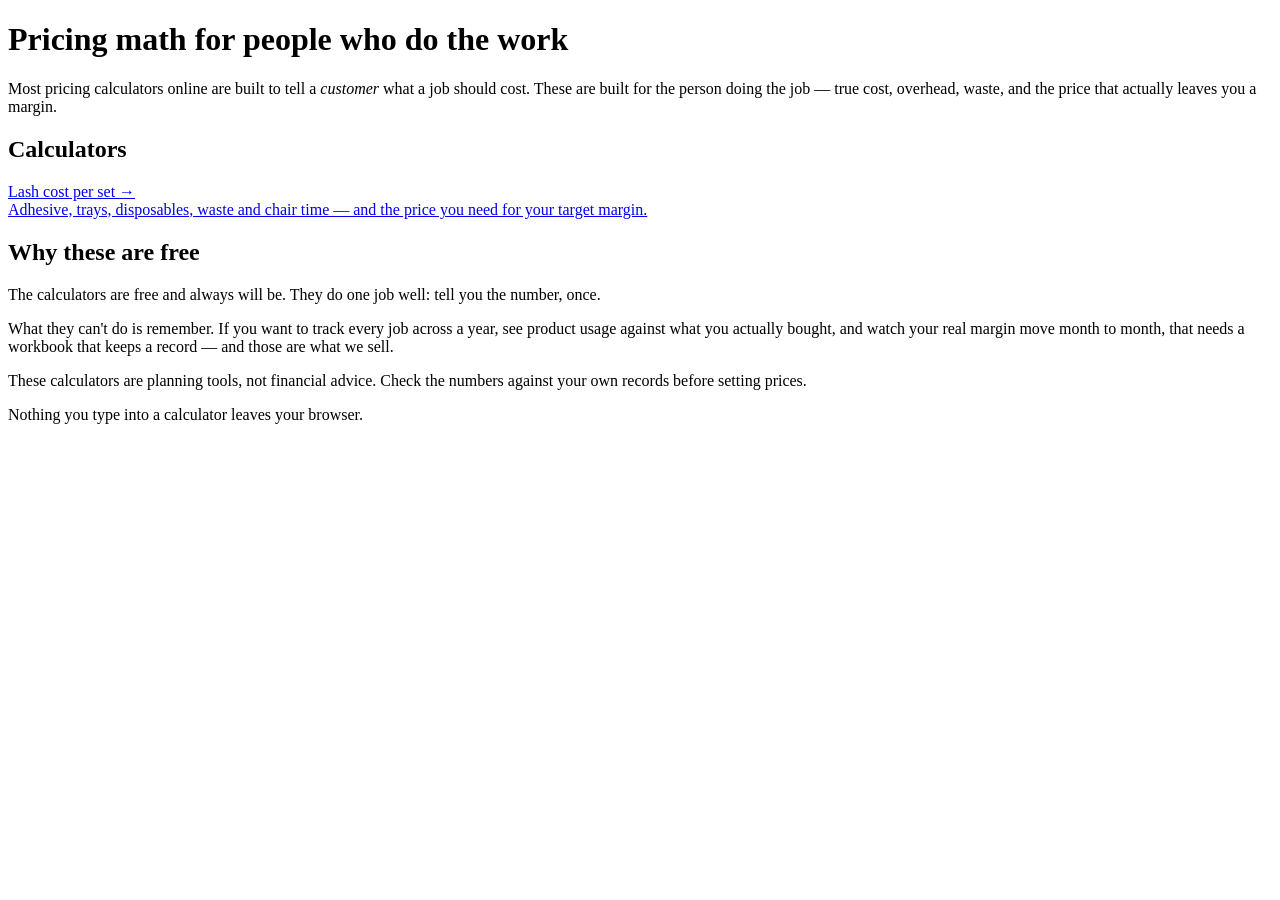
==== index.html @ 93594331 "Add initial index.html for pricing calculators" ====
<!DOCTYPE html>
<html lang="en">
<head>
<meta charset="utf-8">
<meta name="viewport" content="width=device-width, initial-scale=1">
<title>Trade Tools</title>
<meta name="description" content="Free pricing calculators built for the operator, not the customer. Work out what your work actually costs you and what you need to charge.">
<link rel="stylesheet" href="/assets/style.css">
</head>
<body>
<div class="wrap">

<h1>Pricing math for people who do the work</h1>
<p class="sub">Most pricing calculators online are built to tell a <em>customer</em> what a job should cost. These are built for the person doing the job — true cost, overhead, waste, and the price that actually leaves you a margin.</p>

<h2>Calculators</h2>

<a class="cta" href="/calculators/lash-cost-per-set/" style="margin-top:.75rem">
  <div class="t">Lash cost per set →</div>
  <div class="d">Adhesive, trays, disposables, waste and chair time — and the price you need for your target margin.</div>
</a>

<!-- Add one block per calculator as each goes live. Keep the list short and
     real: an empty "coming soon" link costs more trust than it buys. -->

<h2>Why these are free</h2>
<div class="prose">
  <p>The calculators are free and always will be. They do one job well: tell you the number, once.</p>
  <p>What they can't do is remember. If you want to track every job across a year, see product usage against what you actually bought, and watch your real margin move month to month, that needs a workbook that keeps a record — and those are what we sell.</p>
</div>

<footer>
  <p>These calculators are planning tools, not financial advice. Check the numbers against your own records before setting prices.</p>
  <p>Nothing you type into a calculator leaves your browser.</p>
</footer>

</div>
</body>
</html>
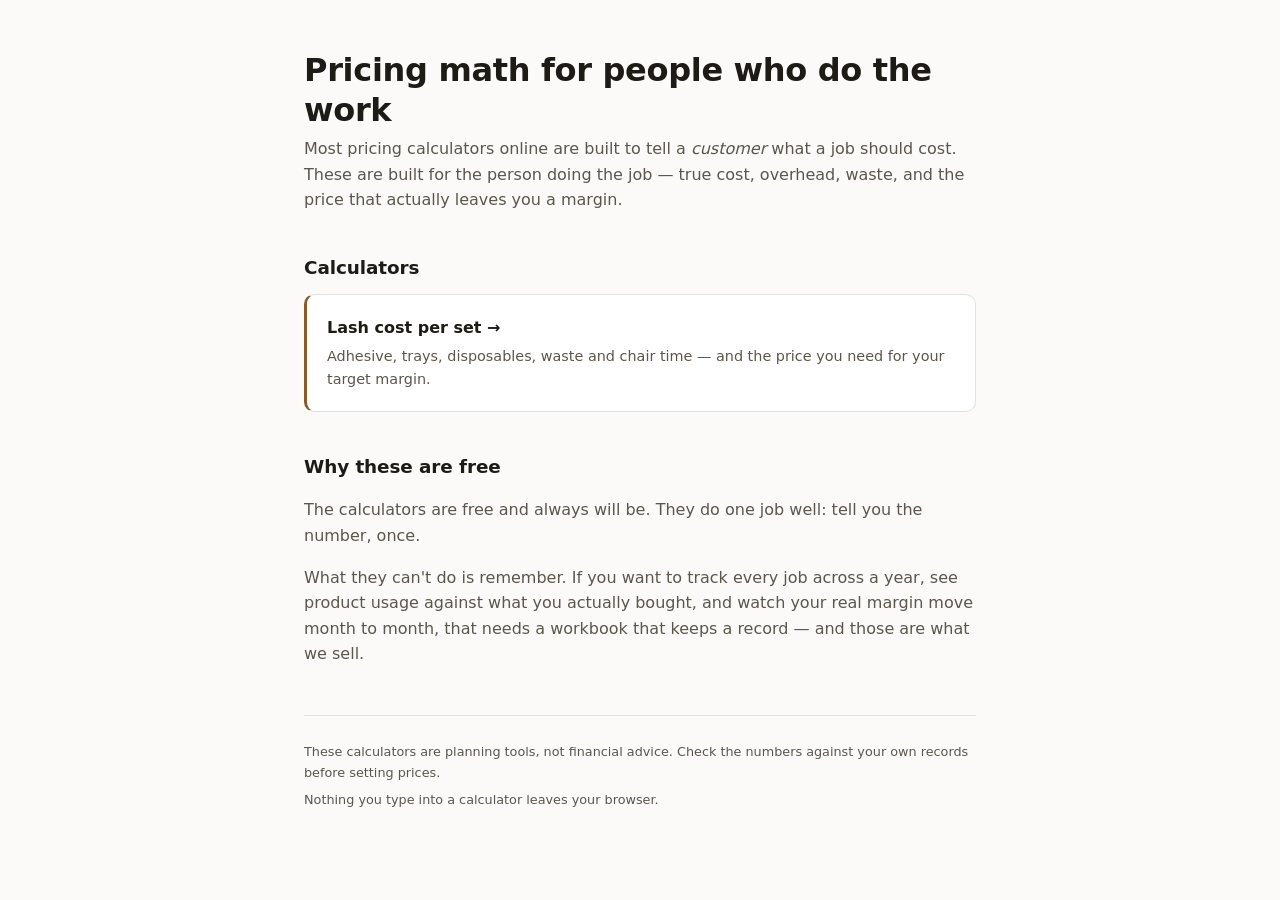
==== commit 19017597: "Fix stylesheet link path in index.html" ====
--- a/index.html
+++ b/index.html
@@ -5,7 +5,7 @@
 <meta name="viewport" content="width=device-width, initial-scale=1">
 <title>Trade Tools</title>
 <meta name="description" content="Free pricing calculators built for the operator, not the customer. Work out what your work actually costs you and what you need to charge.">
-<link rel="stylesheet" href="/assets/style.css">
+<link rel="stylesheet" href="assets/style.css">
 </head>
 <body>
 <div class="wrap">
@@ -15,7 +15,7 @@
 
 <h2>Calculators</h2>
 
-<a class="cta" href="/calculators/lash-cost-per-set/" style="margin-top:.75rem">
+<a class="cta" href="calculators/lash-cost-per-set/" style="margin-top:.75rem">
   <div class="t">Lash cost per set →</div>
   <div class="d">Adhesive, trays, disposables, waste and chair time — and the price you need for your target margin.</div>
 </a>
--- a/assets/style.css
+++ b/assets/style.css
@@ -0,0 +1,177 @@
+:root {
+  --bg: #fbfaf8;
+  --surface: #ffffff;
+  --border: #e5e1da;
+  --ink: #1e1b16;
+  --ink-soft: #5c564c;
+  --accent: #8a5a2b;
+  --accent-soft: #f5efe6;
+  --good: #2f6b4f;
+  --radius: 10px;
+  --maxw: 44rem;
+}
+
+@media (prefers-color-scheme: dark) {
+  :root:not([data-theme="light"]) {
+    --bg: #17150f;
+    --surface: #211e17;
+    --border: #38332a;
+    --ink: #f2ede4;
+    --ink-soft: #a9a196;
+    --accent: #d8a35f;
+    --accent-soft: #2b2419;
+    --good: #7cc4a0;
+  }
+}
+
+:root[data-theme="dark"] {
+  --bg: #17150f;
+  --surface: #211e17;
+  --border: #38332a;
+  --ink: #f2ede4;
+  --ink-soft: #a9a196;
+  --accent: #d8a35f;
+  --accent-soft: #2b2419;
+  --good: #7cc4a0;
+}
+
+* { box-sizing: border-box; }
+
+body {
+  margin: 0;
+  background: var(--bg);
+  color: var(--ink);
+  font: 16px/1.6 ui-sans-serif, system-ui, -apple-system, "Segoe UI", sans-serif;
+  -webkit-text-size-adjust: 100%;
+}
+
+.wrap {
+  max-width: var(--maxw);
+  margin: 0 auto;
+  padding: 2.5rem 16px 4rem;
+}
+
+header a.home {
+  color: var(--ink-soft);
+  text-decoration: none;
+  font-size: .9rem;
+}
+
+h1 {
+  font-size: clamp(1.5rem, 4.5vw, 2rem);
+  line-height: 1.25;
+  margin: .6rem 0 .4rem;
+  letter-spacing: -.01em;
+}
+
+.sub { color: var(--ink-soft); margin: 0 0 2rem; }
+
+h2 {
+  font-size: 1.15rem;
+  margin: 2.5rem 0 .75rem;
+  letter-spacing: -.005em;
+}
+
+.card {
+  background: var(--surface);
+  border: 1px solid var(--border);
+  border-radius: var(--radius);
+  padding: 1.25rem;
+}
+
+.field { margin-bottom: 1rem; }
+.field:last-child { margin-bottom: 0; }
+
+label {
+  display: block;
+  font-size: .875rem;
+  font-weight: 550;
+  margin-bottom: .3rem;
+}
+
+label .hint {
+  display: block;
+  font-weight: 400;
+  color: var(--ink-soft);
+  font-size: .8rem;
+  margin-top: .1rem;
+}
+
+input[type="number"] {
+  width: 100%;
+  padding: .55rem .7rem;
+  font: inherit;
+  color: var(--ink);
+  background: var(--bg);
+  border: 1px solid var(--border);
+  border-radius: 7px;
+}
+
+input[type="number"]:focus-visible {
+  outline: 2px solid var(--accent);
+  outline-offset: 1px;
+}
+
+.grid2 { display: grid; grid-template-columns: 1fr 1fr; gap: 0 1rem; }
+@media (max-width: 30rem) { .grid2 { grid-template-columns: 1fr; } }
+
+.results { margin-top: 1.5rem; }
+
+.row {
+  display: flex;
+  justify-content: space-between;
+  align-items: baseline;
+  gap: 1rem;
+  padding: .6rem 0;
+  border-bottom: 1px solid var(--border);
+}
+
+.row:last-child { border-bottom: 0; }
+.row .k { color: var(--ink-soft); font-size: .9rem; }
+.row .v { font-variant-numeric: tabular-nums; font-weight: 600; }
+
+.headline {
+  background: var(--accent-soft);
+  border-radius: var(--radius);
+  padding: 1rem 1.25rem;
+  margin-top: 1.25rem;
+}
+
+.headline .k { font-size: .85rem; color: var(--ink-soft); }
+
+.headline .v {
+  font-size: 1.75rem;
+  font-weight: 650;
+  font-variant-numeric: tabular-nums;
+  letter-spacing: -.02em;
+}
+
+.headline .note { font-size: .85rem; color: var(--ink-soft); margin-top: .35rem; }
+
+.prose p { color: var(--ink-soft); }
+.prose strong { color: var(--ink); }
+
+.cta {
+  display: block;
+  margin-top: 2.5rem;
+  padding: 1.25rem;
+  border: 1px solid var(--border);
+  border-left: 3px solid var(--accent);
+  border-radius: var(--radius);
+  background: var(--surface);
+  text-decoration: none;
+  color: inherit;
+}
+
+.cta .t { font-weight: 600; margin-bottom: .25rem; }
+.cta .d { color: var(--ink-soft); font-size: .9rem; }
+
+footer {
+  margin-top: 3rem;
+  padding-top: 1.25rem;
+  border-top: 1px solid var(--border);
+  color: var(--ink-soft);
+  font-size: .8rem;
+}
+
+footer p { margin: .4rem 0; }
